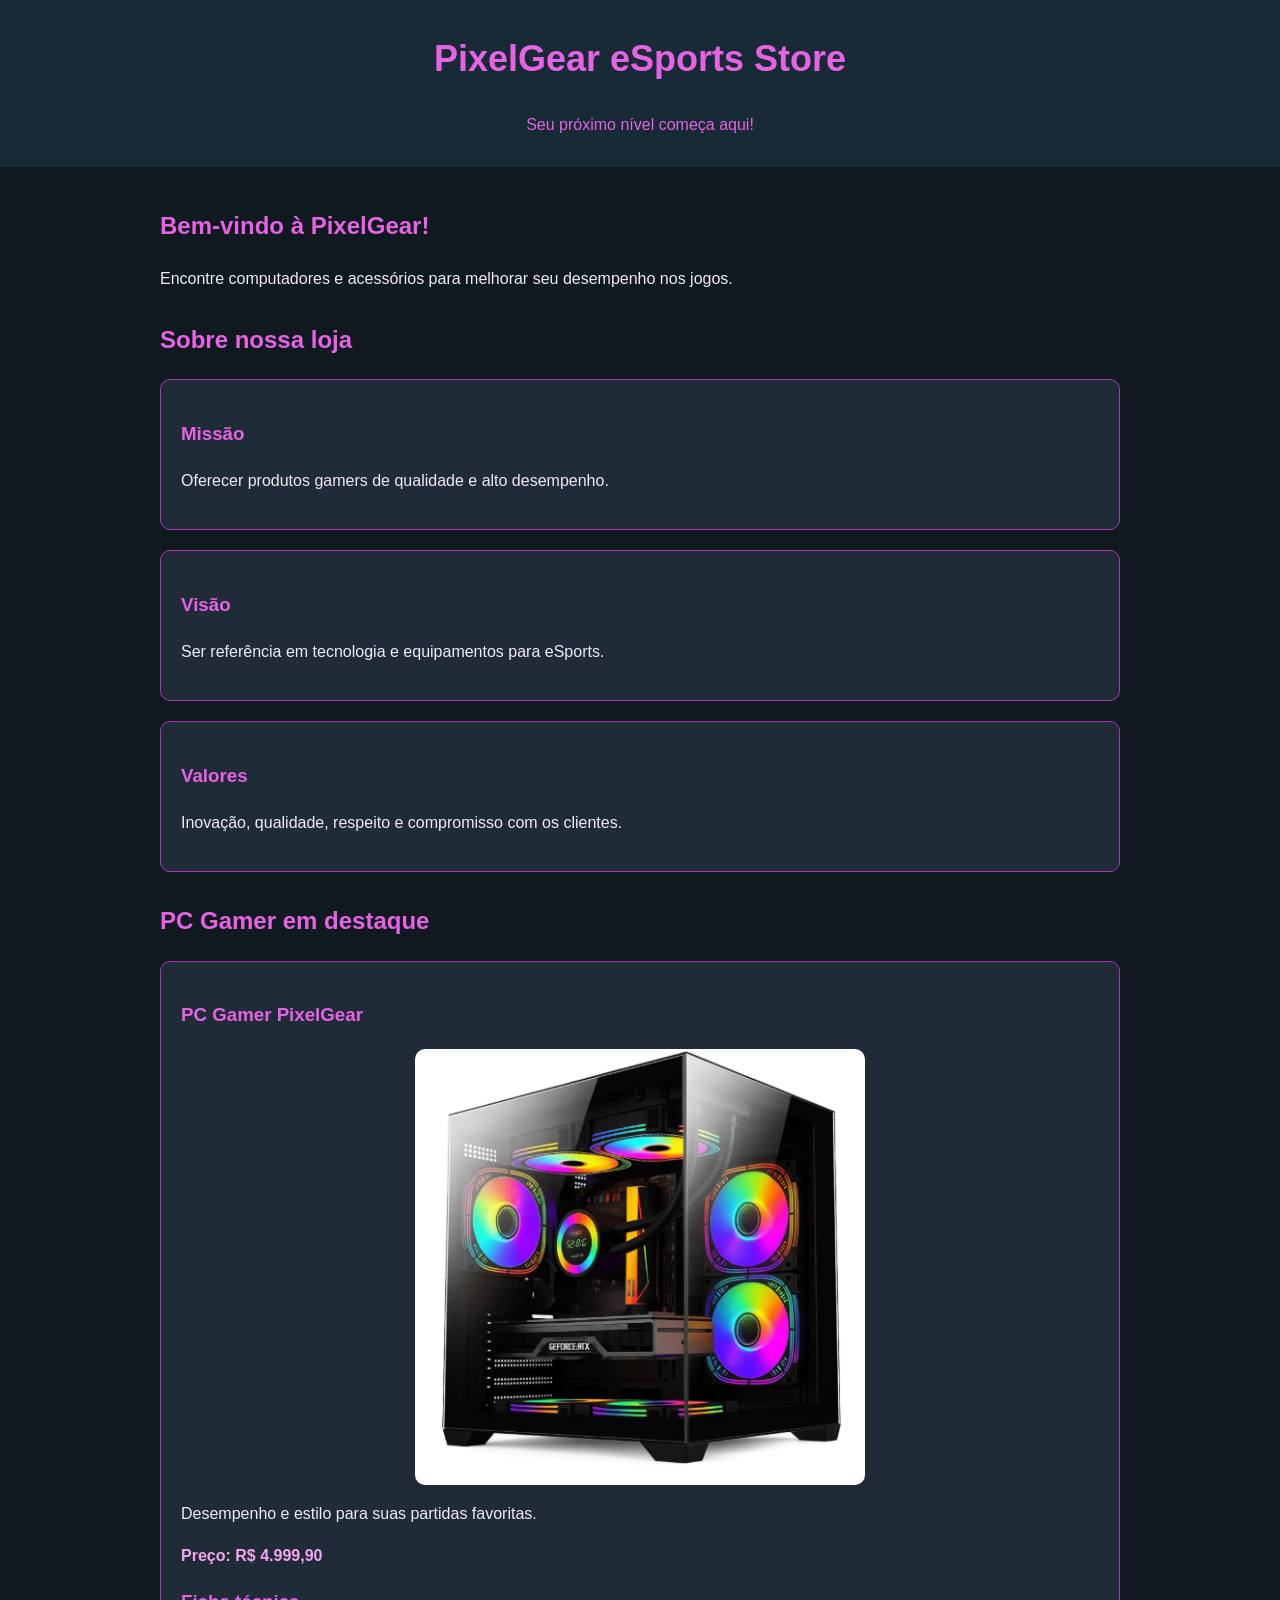
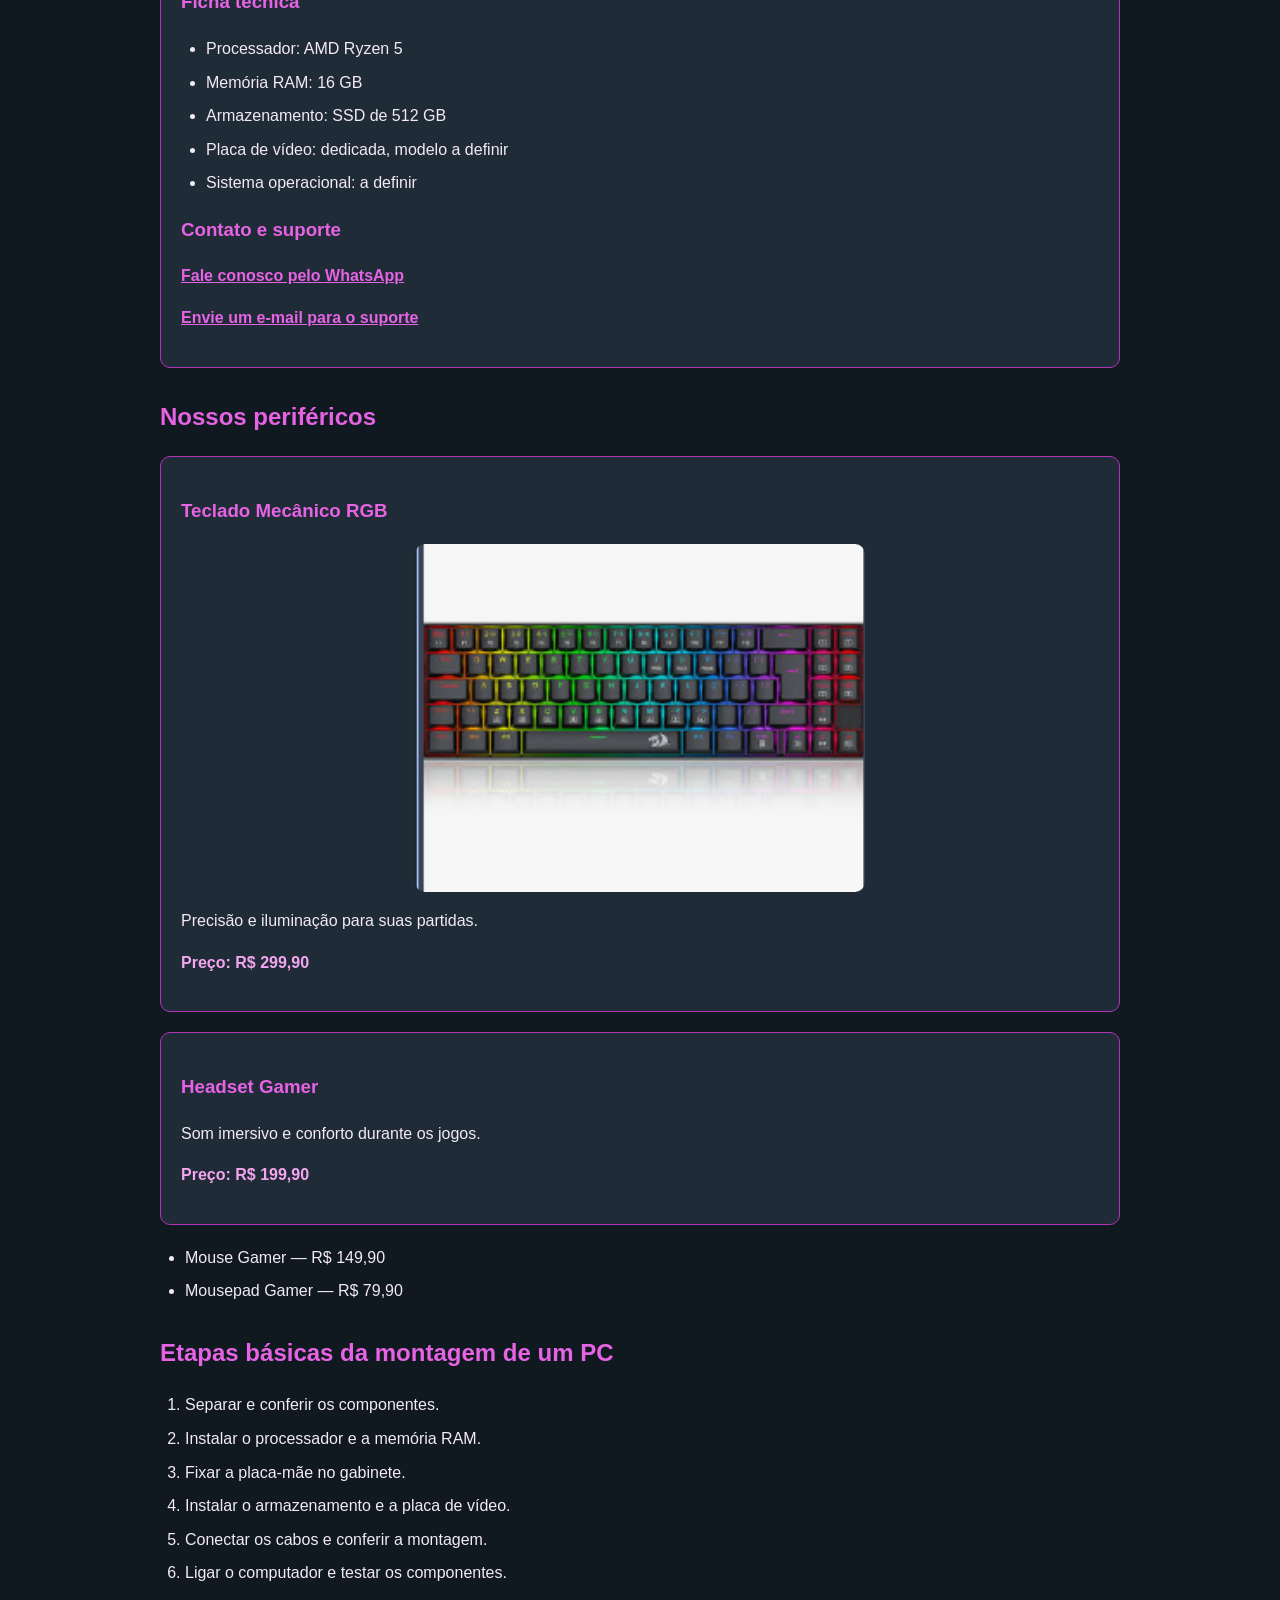
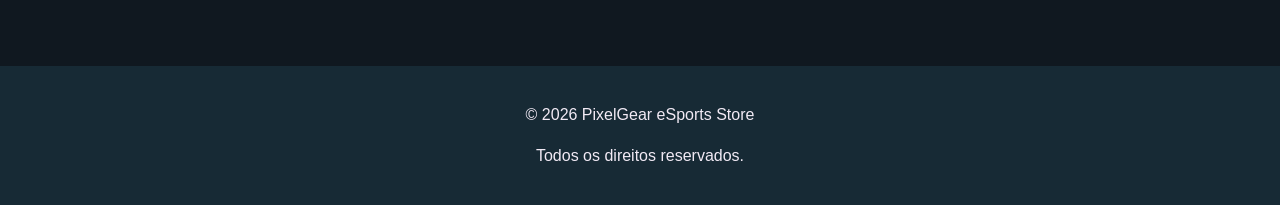
==== PixelGear/index.html @ 8d1aad11 "loja gamer 2.o" ====
<!DOCTYPE html>
<html lang="pt-BR">
<head>
    <meta charset="UTF-8">
    <meta name="viewport" content="width=device-width, initial-scale=1.0">
    <meta name="description" content="PCs gamers e periféricos para melhorar sua experiência nos jogos.">
    <title>PixelGear eSports Store</title>
    <link rel="stylesheet" href="style.css">
</head>
<body>

    <!-- Cabeçalho -->
    <header>
        <h1>PixelGear eSports Store</h1>
        <p>Seu próximo nível começa aqui!</p>
    </header>

    <!-- Conteúdo principal -->
    <main>

        <!-- Apresentação -->
        <section>
            <h2>Bem-vindo à PixelGear!</h2>
            <p>Encontre computadores e acessórios para melhorar seu desempenho nos jogos.</p>
        </section>

        <!-- Missão, visão e valores -->
        <section>
            <h2>Sobre nossa loja</h2>

            <article>
                <h3>Missão</h3>
                <p>Oferecer produtos gamers de qualidade e alto desempenho.</p>
            </article>

            <article>
                <h3>Visão</h3>
                <p>Ser referência em tecnologia e equipamentos para eSports.</p>
            </article>

            <article>
                <h3>Valores</h3>
                <p>Inovação, qualidade, respeito e compromisso com os clientes.</p>
            </article>
        </section>

        <!-- PC Gamer em destaque -->
        <section>
            <h2>PC Gamer em destaque</h2>

            <article>
                <h3>PC Gamer PixelGear</h3>

                <img src="img/pc-gamer.png"
                     alt="Computador gamer preto com iluminação RGB">

                <p>Desempenho e estilo para suas partidas favoritas.</p>
                <p><strong>Preço: R$ 4.999,90</strong></p>

                <h3>Ficha técnica</h3>
                <ul>
                    <li>Processador: AMD Ryzen 5</li>
                    <li>Memória RAM: 16 GB</li>
                    <li>Armazenamento: SSD de 512 GB</li>
                    <li>Placa de vídeo: dedicada, modelo a definir</li>
                    <li>Sistema operacional: a definir</li>
                </ul>

                <!-- Contato e suporte -->
                <h3>Contato e suporte</h3>
                <p>
                    <a href="https://wa.me/5500000000000">
                        Fale conosco pelo WhatsApp
                    </a>
                </p>
                <p>
                    <a href="mailto:suporte@pixelgear.com">
                        Envie um e-mail para o suporte
                    </a>
                </p>
            </article>
        </section>

        <!-- Periféricos -->
        <section>
            <h2>Nossos periféricos</h2>

            <article>
                <h3>Teclado Mecânico RGB</h3>

                <img src="img/teclado-rgb.png"
                     alt="Teclado mecânico gamer com iluminação RGB">

                <p>Precisão e iluminação para suas partidas.</p>
                <p><strong>Preço: R$ 299,90</strong></p>
            </article>

            <article>
                <h3>Headset Gamer</h3>
                <p>Som imersivo e conforto durante os jogos.</p>
                <p><strong>Preço: R$ 199,90</strong></p>
            </article>

            <ul>
                <li>Mouse Gamer — R$ 149,90</li>
                <li>Mousepad Gamer — R$ 79,90</li>
            </ul>
        </section>

        <!-- Etapas de montagem -->
        <section>
            <h2>Etapas básicas da montagem de um PC</h2>

            <ol>
                <li>Separar e conferir os componentes.</li>
                <li>Instalar o processador e a memória RAM.</li>
                <li>Fixar a placa-mãe no gabinete.</li>
                <li>Instalar o armazenamento e a placa de vídeo.</li>
                <li>Conectar os cabos e conferir a montagem.</li>
                <li>Ligar o computador e testar os componentes.</li>
            </ol>
        </section>

    </main>

    <!-- Rodapé -->
    <footer>
        <p>&copy; 2026 PixelGear eSports Store</p>
        <p>Todos os direitos reservados.</p>
    </footer>

</body>
</html>
---- PixelGear/style.css ----
/* Estilo geral do site */
* {
    box-sizing: border-box;
}

body {
    margin: 0;
    font-family: Arial, sans-serif;
    background-color: #101820;
    color: #f2eaf5;
    line-height: 1.6;
}

/* Cabeçalho */
header {
    background-color: #172a35;
    color: #e663e4;
    text-align: center;
    padding: 30px 15px;
}

header h1 {
    margin-top: 0;
    font-size: 36px;
}

header p {
    margin-bottom: 0;
}

/* Conteúdo principal */
main {
    max-width: 1000px;
    margin: auto;
    padding: 20px;
}

/* Seções */
section {
    margin-bottom: 30px;
}

/* Cartões dos produtos */
article {
    background-color: #202b38;
    border: 1px solid #ae35b6;
    border-radius: 10px;
    padding: 20px;
    margin-bottom: 20px;
}

/* Títulos */
h2,
h3 {
    color: #e663e4;
}

/* Preços */
strong {
    color: #f3a6ef;
}

/* Imagens dos produtos */
article img {
    display: block;
    width: 100%;
    max-width: 450px;
    height: auto;
    margin: 15px auto;
    border-radius: 10px;
}

/* Teclado maior */
.imagem-teclado {
    max-width: 600px;
}

/* Listas */
ul,
ol {
    padding-left: 25px;
}

li {
    margin-bottom: 8px;
}

/* Links */
a {
    color: #e663e4;
    font-weight: bold;
}

a:hover {
    color: #ffffff;
}

/* Rodapé */
footer {
    background-color: #172a35;
    color: #f2eaf5;
    text-align: center;
    padding: 20px;
    margin-top: 30px;
}

/* Ajuste para celulares */
@media (max-width: 600px) {
    header h1 {
        font-size: 28px;
    }

    main {
        padding: 15px;
    }

    article {
        padding: 15px;
    }
}
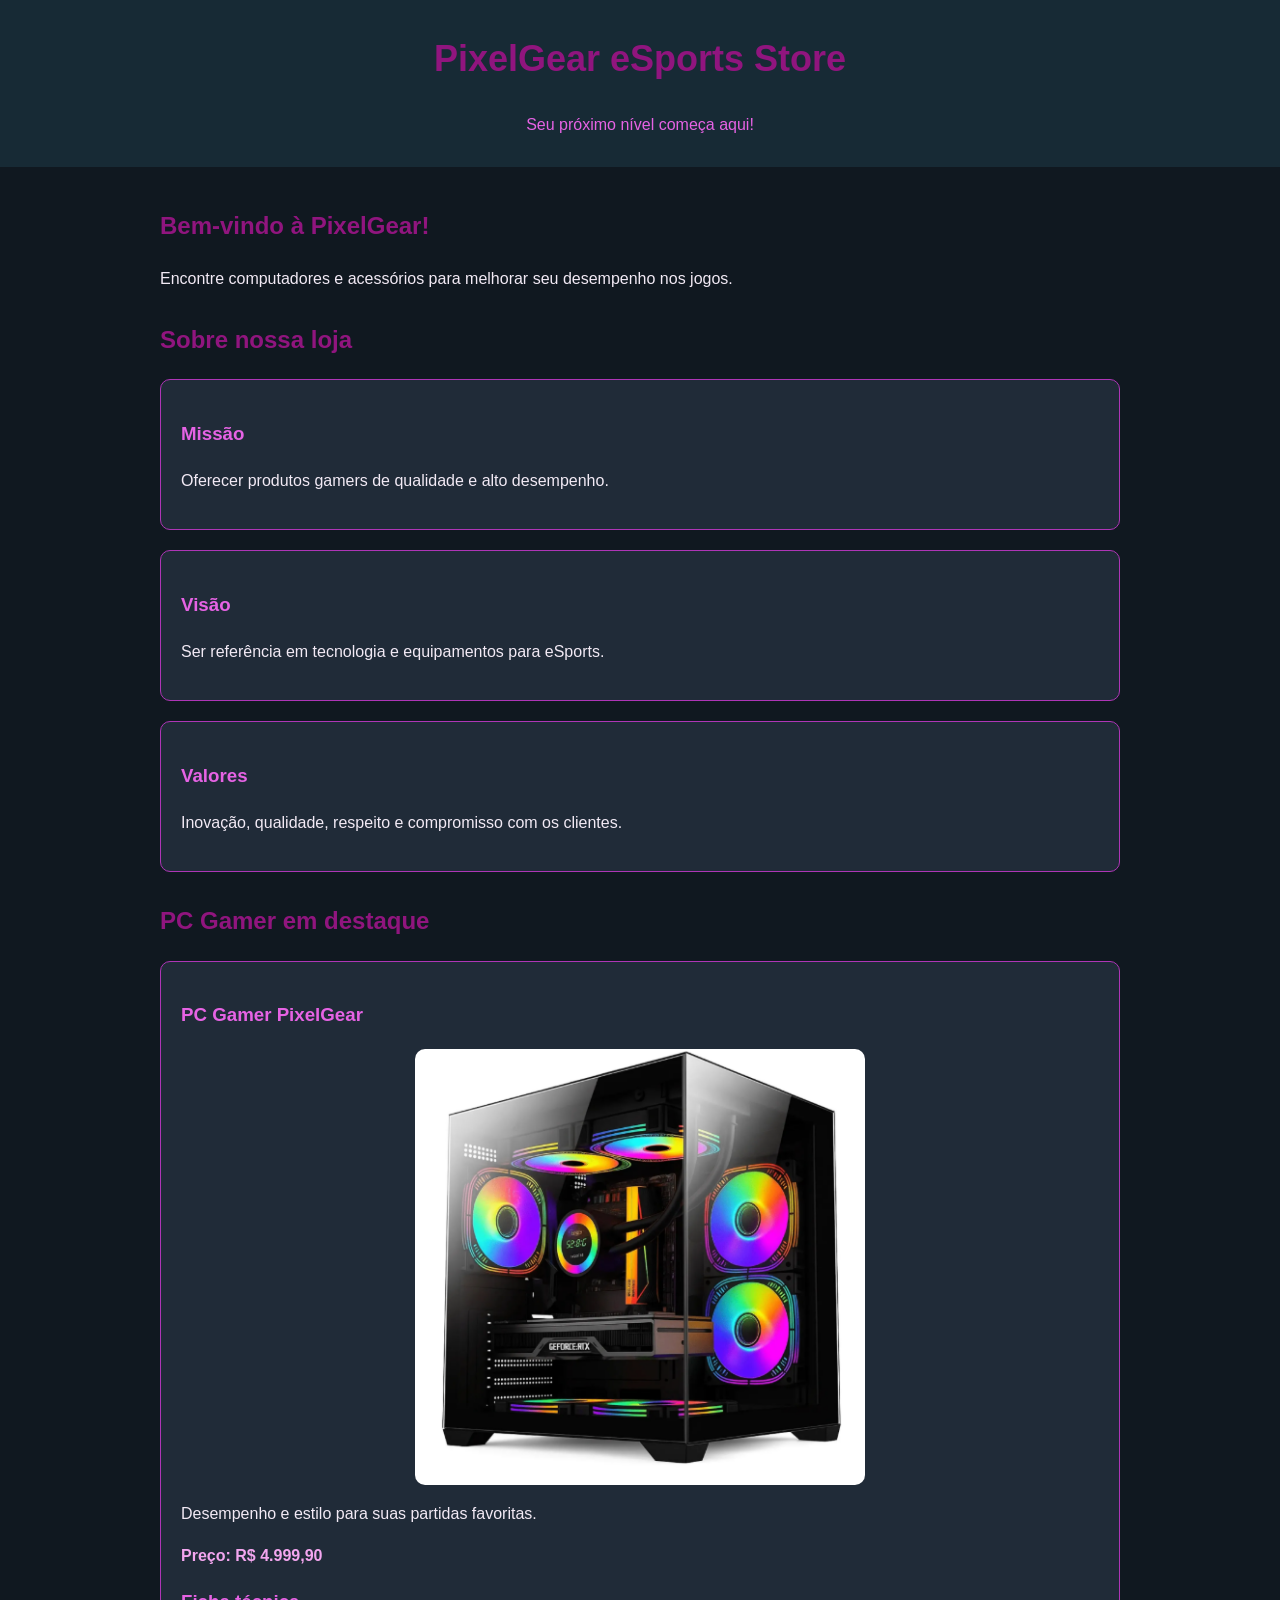
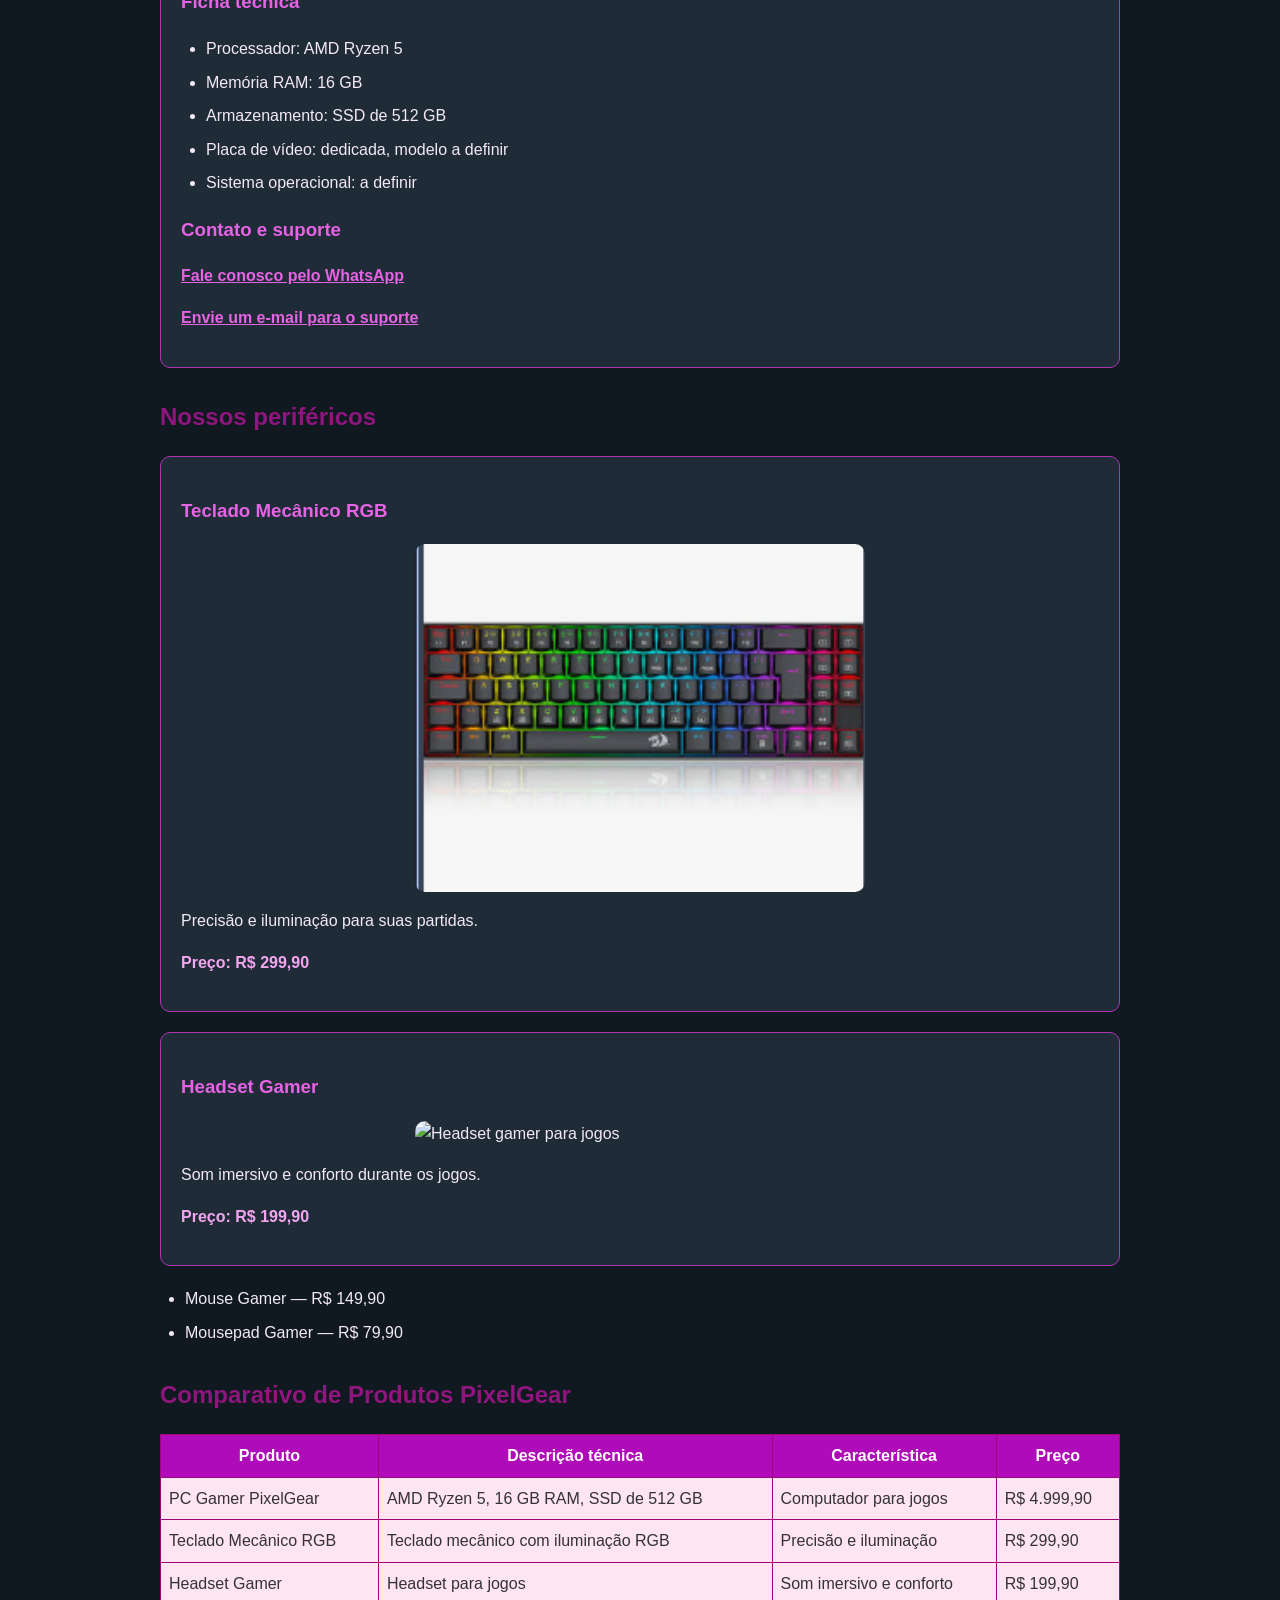
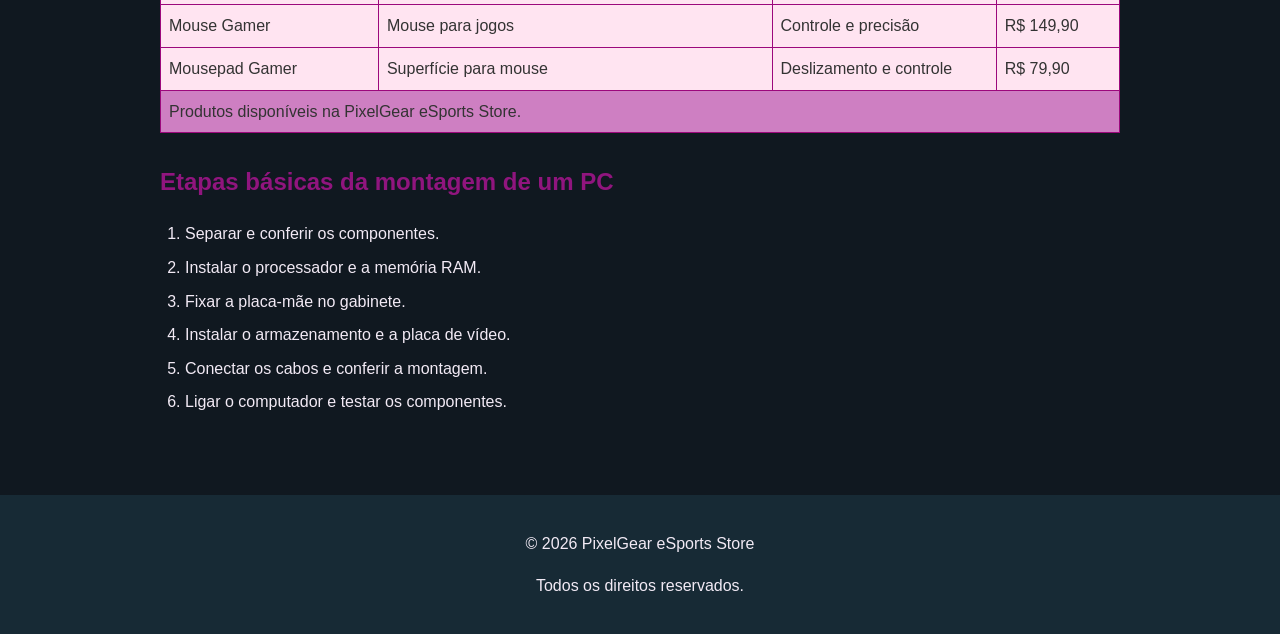
==== commit bfc05107: "Atualiza o site PixelGear" ====
--- a/PixelGear/index.html
+++ b/PixelGear/index.html
@@ -1,14 +1,61 @@
+
 <!DOCTYPE html>
 <html lang="pt-BR">
 <head>
+    <!-- Configurações da página -->
     <meta charset="UTF-8">
     <meta name="viewport" content="width=device-width, initial-scale=1.0">
     <meta name="description" content="PCs gamers e periféricos para melhorar sua experiência nos jogos.">
     <title>PixelGear eSports Store</title>
     <link rel="stylesheet" href="style.css">
+
+    <!-- Estilo da tabela -->
+    <style>
+        table {
+            width: 100%;
+            border-collapse: collapse;
+            margin: 20px 0;
+        }
+
+        th {
+            background-color: #b00bb9;
+            color: white;
+            text-align: center;
+        }
+
+        td {
+            background-color: #ffe4f1;
+            color: #333333;
+        }
+
+        th, td {
+            border: 1px solid #9c087c;
+            padding: 8px;
+        }
+
+        h1, h2 {
+            color: #90157e;
+        }
+
+        tfoot td {
+            background-color: #ce7fc2;
+            color: #333333;
+        }
+
+        /* Adaptação para telas pequenas */
+        @media (max-width: 600px) {
+            table {
+                font-size: 12px;
+            }
+
+            th, td {
+                padding: 5px;
+            }
+        }
+    </style>
 </head>
+
 <body>
-
     <!-- Cabeçalho -->
     <header>
         <h1>PixelGear eSports Store</h1>
@@ -17,7 +64,6 @@
 
     <!-- Conteúdo principal -->
     <main>
-
         <!-- Apresentação -->
         <section>
             <h2>Bem-vindo à PixelGear!</h2>
@@ -57,6 +103,7 @@
                 <p>Desempenho e estilo para suas partidas favoritas.</p>
                 <p><strong>Preço: R$ 4.999,90</strong></p>
 
+                <!-- Ficha técnica -->
                 <h3>Ficha técnica</h3>
                 <ul>
                     <li>Processador: AMD Ryzen 5</li>
@@ -97,6 +144,10 @@
 
             <article>
                 <h3>Headset Gamer</h3>
+
+                <img src="img/headset-gamer.png"
+                     alt="Headset gamer para jogos">
+
                 <p>Som imersivo e conforto durante os jogos.</p>
                 <p><strong>Preço: R$ 199,90</strong></p>
             </article>
@@ -105,6 +156,67 @@
                 <li>Mouse Gamer — R$ 149,90</li>
                 <li>Mousepad Gamer — R$ 79,90</li>
             </ul>
+        </section>
+
+        <!-- Tabela comparativa dos produtos -->
+        <section>
+            <h2>Comparativo de Produtos PixelGear</h2>
+
+            <table>
+                <thead>
+                    <tr>
+                        <th scope="col">Produto</th>
+                        <th scope="col">Descrição técnica</th>
+                        <th scope="col">Característica</th>
+                        <th scope="col">Preço</th>
+                    </tr>
+                </thead>
+
+                <tbody>
+                    <tr>
+                        <td>PC Gamer PixelGear</td>
+                        <td>AMD Ryzen 5, 16 GB RAM, SSD de 512 GB</td>
+                        <td>Computador para jogos</td>
+                        <td>R$ 4.999,90</td>
+                    </tr>
+
+                    <tr>
+                        <td>Teclado Mecânico RGB</td>
+                        <td>Teclado mecânico com iluminação RGB</td>
+                        <td>Precisão e iluminação</td>
+                        <td>R$ 299,90</td>
+                    </tr>
+
+                    <tr>
+                        <td>Headset Gamer</td>
+                        <td>Headset para jogos</td>
+                        <td>Som imersivo e conforto</td>
+                        <td>R$ 199,90</td>
+                    </tr>
+
+                    <tr>
+                        <td>Mouse Gamer</td>
+                        <td>Mouse para jogos</td>
+                        <td>Controle e precisão</td>
+                        <td>R$ 149,90</td>
+                    </tr>
+
+                    <tr>
+                        <td>Mousepad Gamer</td>
+                        <td>Superfície para mouse</td>
+                        <td>Deslizamento e controle</td>
+                        <td>R$ 79,90</td>
+                    </tr>
+                </tbody>
+
+                <tfoot>
+                    <tr>
+                        <td colspan="4">
+                            Produtos disponíveis na PixelGear eSports Store.
+                        </td>
+                    </tr>
+                </tfoot>
+            </table>
         </section>
 
         <!-- Etapas de montagem -->
@@ -120,7 +232,6 @@
                 <li>Ligar o computador e testar os componentes.</li>
             </ol>
         </section>
-
     </main>
 
     <!-- Rodapé -->
@@ -128,6 +239,6 @@
         <p>&copy; 2026 PixelGear eSports Store</p>
         <p>Todos os direitos reservados.</p>
     </footer>
-
 </body>
-</html>+</html>
+
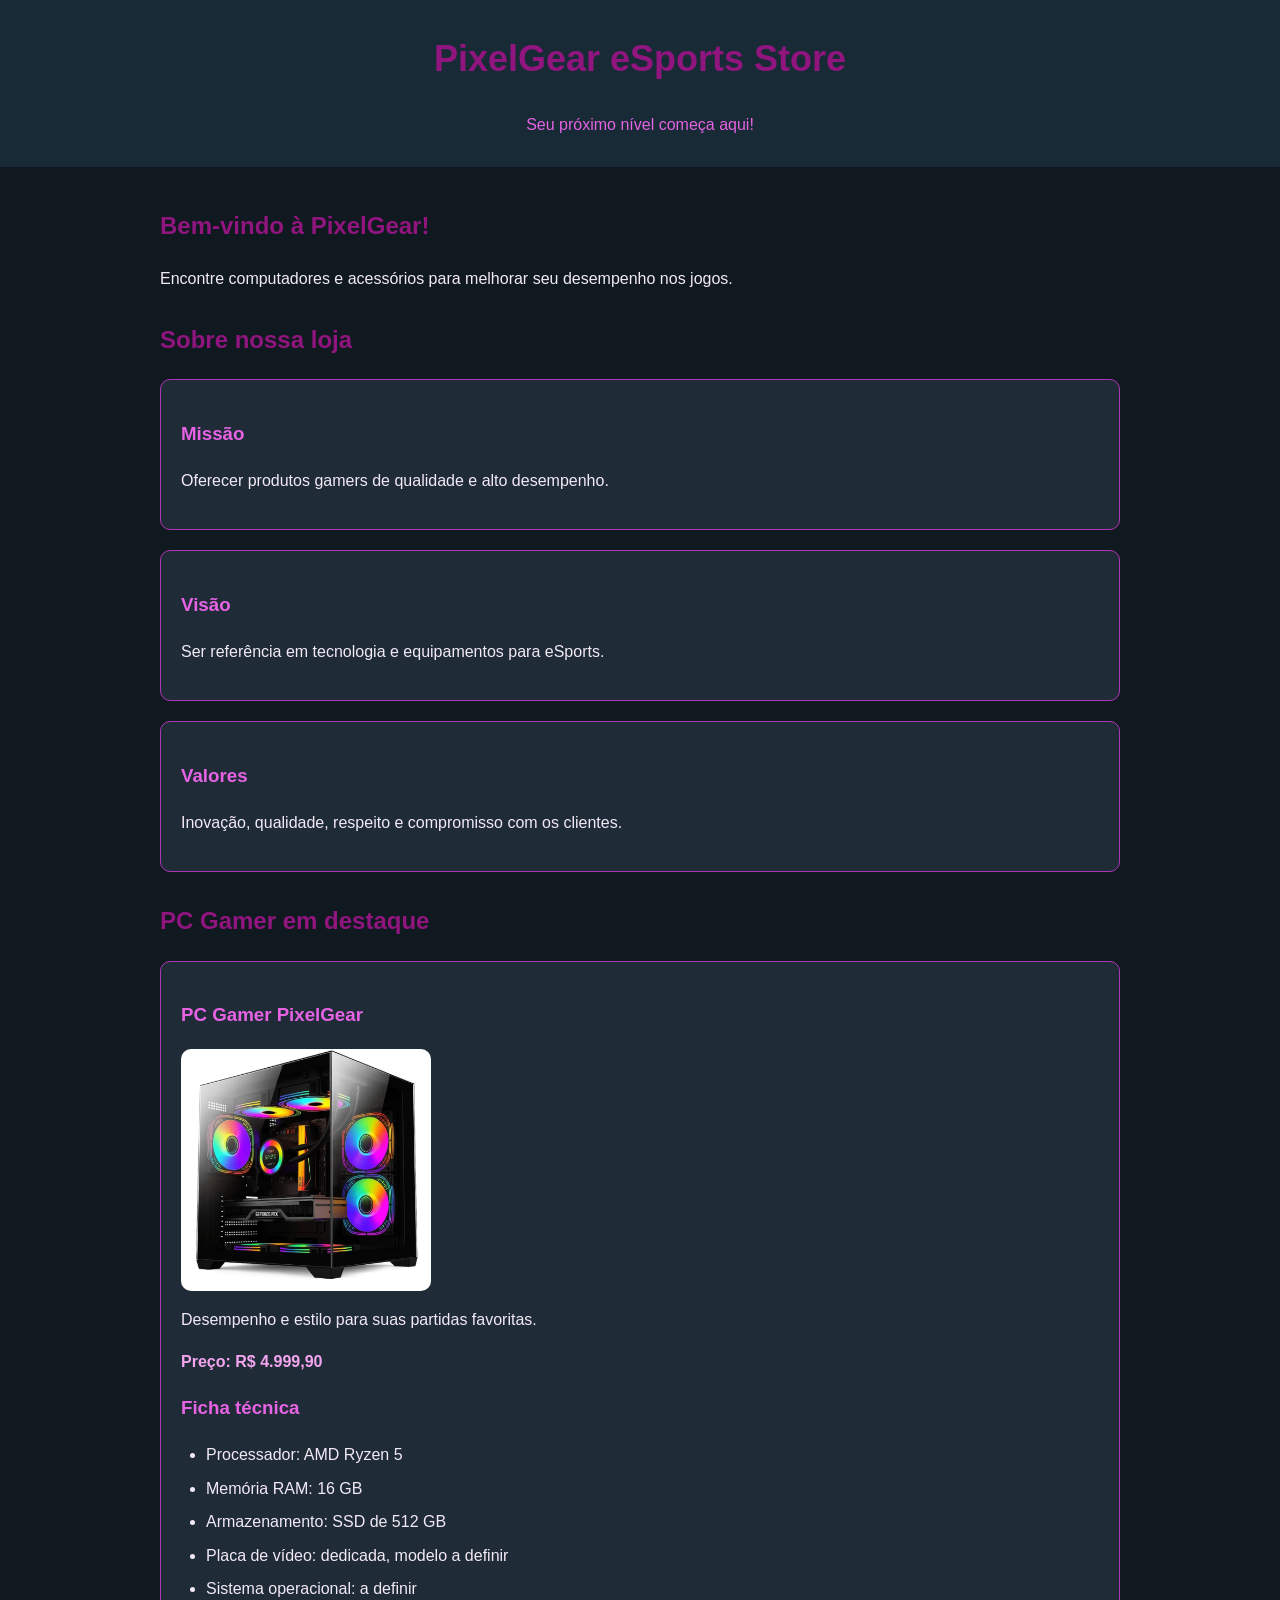
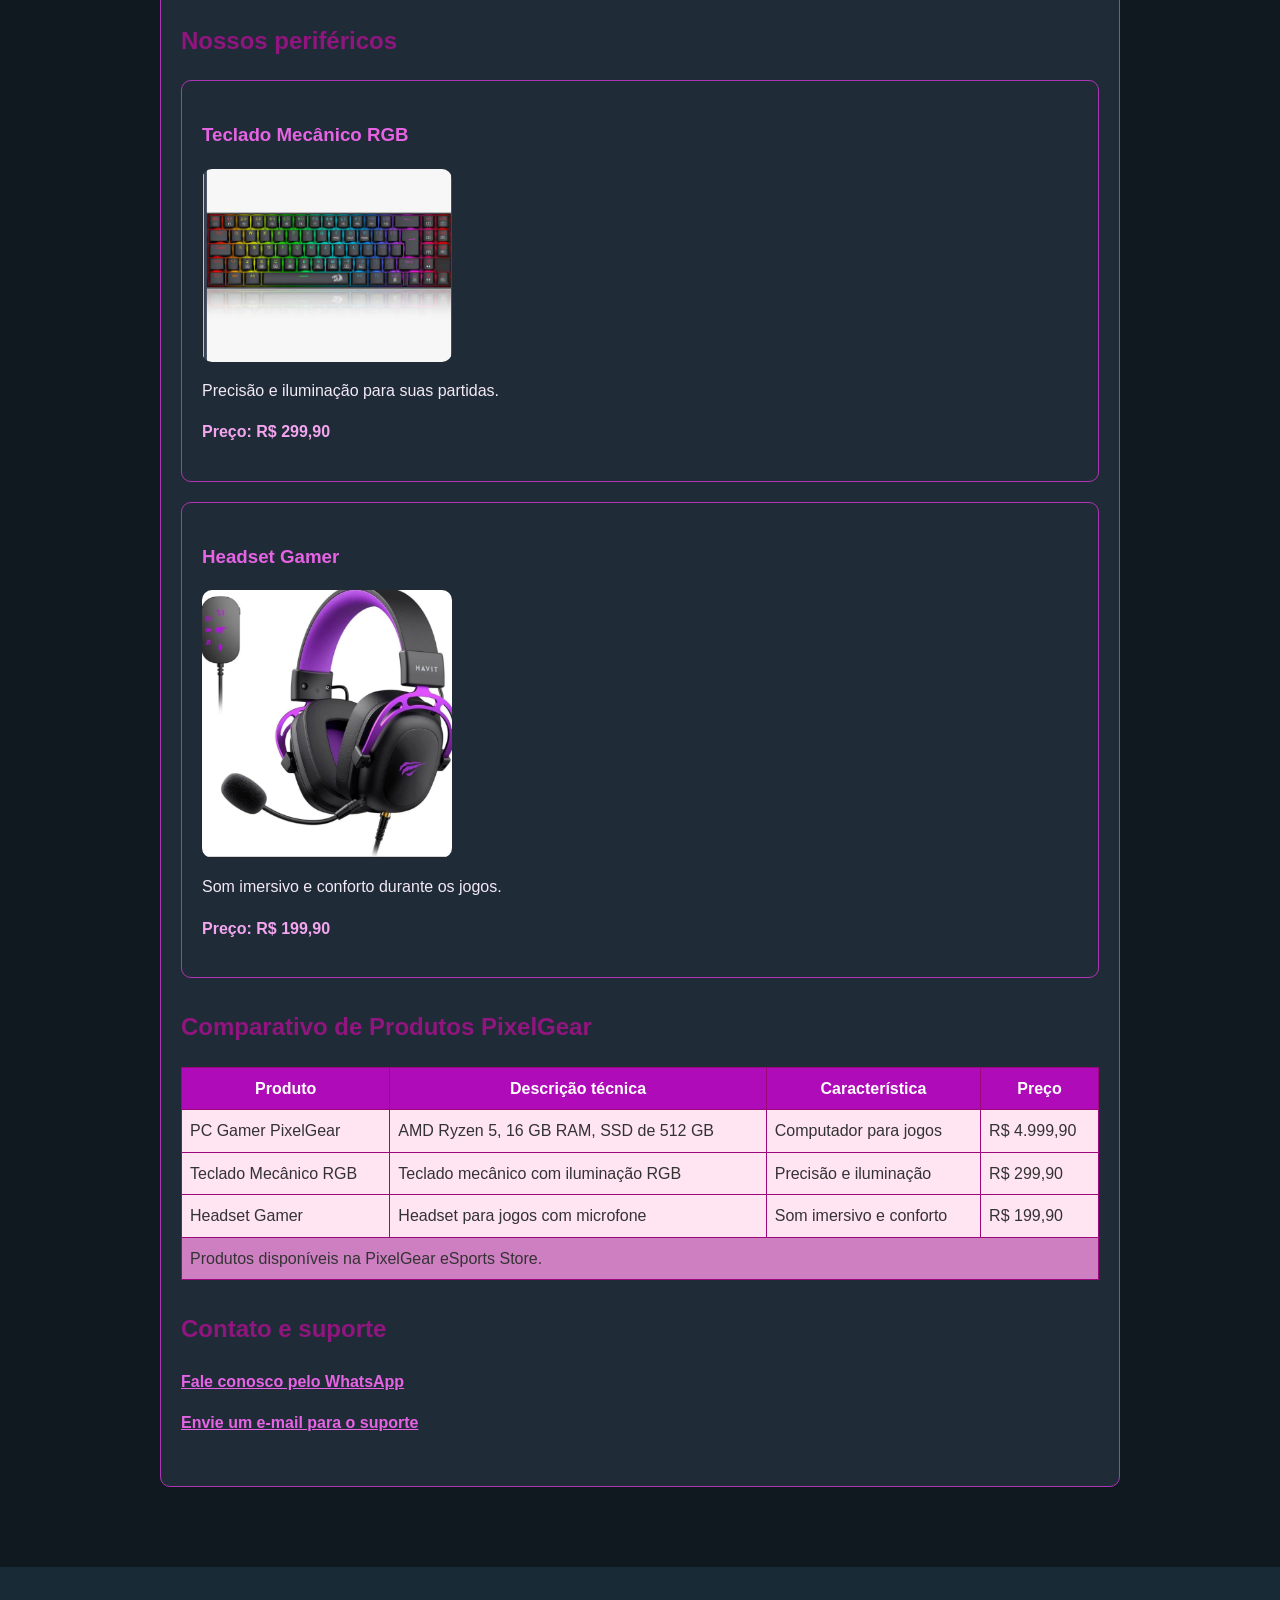
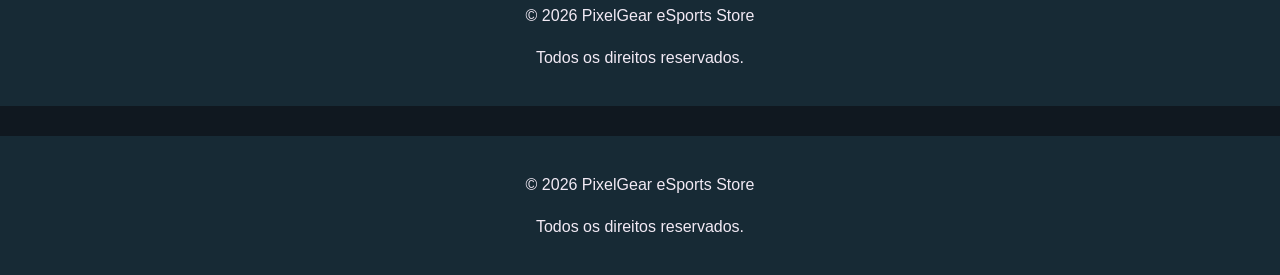
==== commit ec4fee75: "Atualiza site PixelGear" ====
--- a/PixelGear/index.html
+++ b/PixelGear/index.html
@@ -9,7 +9,7 @@
     <title>PixelGear eSports Store</title>
     <link rel="stylesheet" href="style.css">
 
-    <!-- Estilo da tabela -->
+    <!-- Estilo da tabela e das imagens -->
     <style>
         table {
             width: 100%;
@@ -42,7 +42,16 @@
             color: #333333;
         }
 
-        /* Adaptação para telas pequenas */
+        /* Tamanho das imagens dos produtos */
+        .produto-img {
+            width: 250px;
+            max-width: 100%;
+            height: auto;
+            display: block;
+            margin: 10px 0;
+        }
+
+        /* Ajuste da tabela para telas pequenas */
         @media (max-width: 600px) {
             table {
                 font-size: 12px;
@@ -64,7 +73,7 @@
 
     <!-- Conteúdo principal -->
     <main>
-        <!-- Apresentação -->
+        <!-- Apresentação da loja -->
         <section>
             <h2>Bem-vindo à PixelGear!</h2>
             <p>Encontre computadores e acessórios para melhorar seu desempenho nos jogos.</p>
@@ -97,8 +106,9 @@
             <article>
                 <h3>PC Gamer PixelGear</h3>
 
-                <img src="img/pc-gamer.png"
-                     alt="Computador gamer preto com iluminação RGB">
+                <img class="produto-img"
+                     src="img/pc-gamer.png"
+                     alt="Computador gamer com iluminação RGB">
 
                 <p>Desempenho e estilo para suas partidas favoritas.</p>
                 <p><strong>Preço: R$ 4.999,90</strong></p>
@@ -113,52 +123,36 @@
                     <li>Sistema operacional: a definir</li>
                 </ul>
 
-                <!-- Contato e suporte -->
-                <h3>Contato e suporte</h3>
-                <p>
-                    <a href="https://wa.me/5500000000000">
-                        Fale conosco pelo WhatsApp
-                    </a>
-                </p>
-                <p>
-                    <a href="mailto:suporte@pixelgear.com">
-                        Envie um e-mail para o suporte
-                    </a>
-                </p>
-            </article>
-        </section>
-
-        <!-- Periféricos -->
+        <!-- Periféricos da loja -->
         <section>
             <h2>Nossos periféricos</h2>
 
+            <!-- Teclado -->
             <article>
                 <h3>Teclado Mecânico RGB</h3>
 
-                <img src="img/teclado-rgb.png"
+                <img class="produto-img"
+                     src="img/teclado-rgb.png"
                      alt="Teclado mecânico gamer com iluminação RGB">
 
                 <p>Precisão e iluminação para suas partidas.</p>
                 <p><strong>Preço: R$ 299,90</strong></p>
             </article>
 
+            <!-- Headset: terceira imagem -->
             <article>
                 <h3>Headset Gamer</h3>
 
-                <img src="img/headset-gamer.png"
-                     alt="Headset gamer para jogos">
+                <img class="produto-img"
+                     src="img/headset-gamer.png"
+                     alt="Headset gamer roxo com microfone">
 
                 <p>Som imersivo e conforto durante os jogos.</p>
                 <p><strong>Preço: R$ 199,90</strong></p>
             </article>
-
-            <ul>
-                <li>Mouse Gamer — R$ 149,90</li>
-                <li>Mousepad Gamer — R$ 79,90</li>
-            </ul>
-        </section>
-
-        <!-- Tabela comparativa dos produtos -->
+        </section>
+
+        <!-- Tabela comparativa sem imagens -->
         <section>
             <h2>Comparativo de Produtos PixelGear</h2>
 
@@ -189,23 +183,9 @@
 
                     <tr>
                         <td>Headset Gamer</td>
-                        <td>Headset para jogos</td>
+                        <td>Headset para jogos com microfone</td>
                         <td>Som imersivo e conforto</td>
                         <td>R$ 199,90</td>
-                    </tr>
-
-                    <tr>
-                        <td>Mouse Gamer</td>
-                        <td>Mouse para jogos</td>
-                        <td>Controle e precisão</td>
-                        <td>R$ 149,90</td>
-                    </tr>
-
-                    <tr>
-                        <td>Mousepad Gamer</td>
-                        <td>Superfície para mouse</td>
-                        <td>Deslizamento e controle</td>
-                        <td>R$ 79,90</td>
                     </tr>
                 </tbody>
 
@@ -218,19 +198,22 @@
                 </tfoot>
             </table>
         </section>
-
-        <!-- Etapas de montagem -->
-        <section>
-            <h2>Etapas básicas da montagem de um PC</h2>
-
-            <ol>
-                <li>Separar e conferir os componentes.</li>
-                <li>Instalar o processador e a memória RAM.</li>
-                <li>Fixar a placa-mãe no gabinete.</li>
-                <li>Instalar o armazenamento e a placa de vídeo.</li>
-                <li>Conectar os cabos e conferir a montagem.</li>
-                <li>Ligar o computador e testar os componentes.</li>
-            </ol>
+  
+        <!-- Links de contato e suporte -->
+        <section>
+            <h2>Contato e suporte</h2>
+
+            <p>
+                <a href="https://wa.me/5500000000000">
+                    Fale conosco pelo WhatsApp
+                </a>
+            </p>
+
+            <p>
+                <a href="mailto:suporte@pixelgear.com">
+                    Envie um e-mail para o suporte
+                </a>
+            </p>
         </section>
     </main>
 
@@ -242,3 +225,12 @@
 </body>
 </html>
 
+    <!-- Rodapé -->
+    <footer>
+        <p>&copy; 2026 PixelGear eSports Store</p>
+        <p>Todos os direitos reservados.</p>
+    </footer>
+</body>
+</html>
+
+
